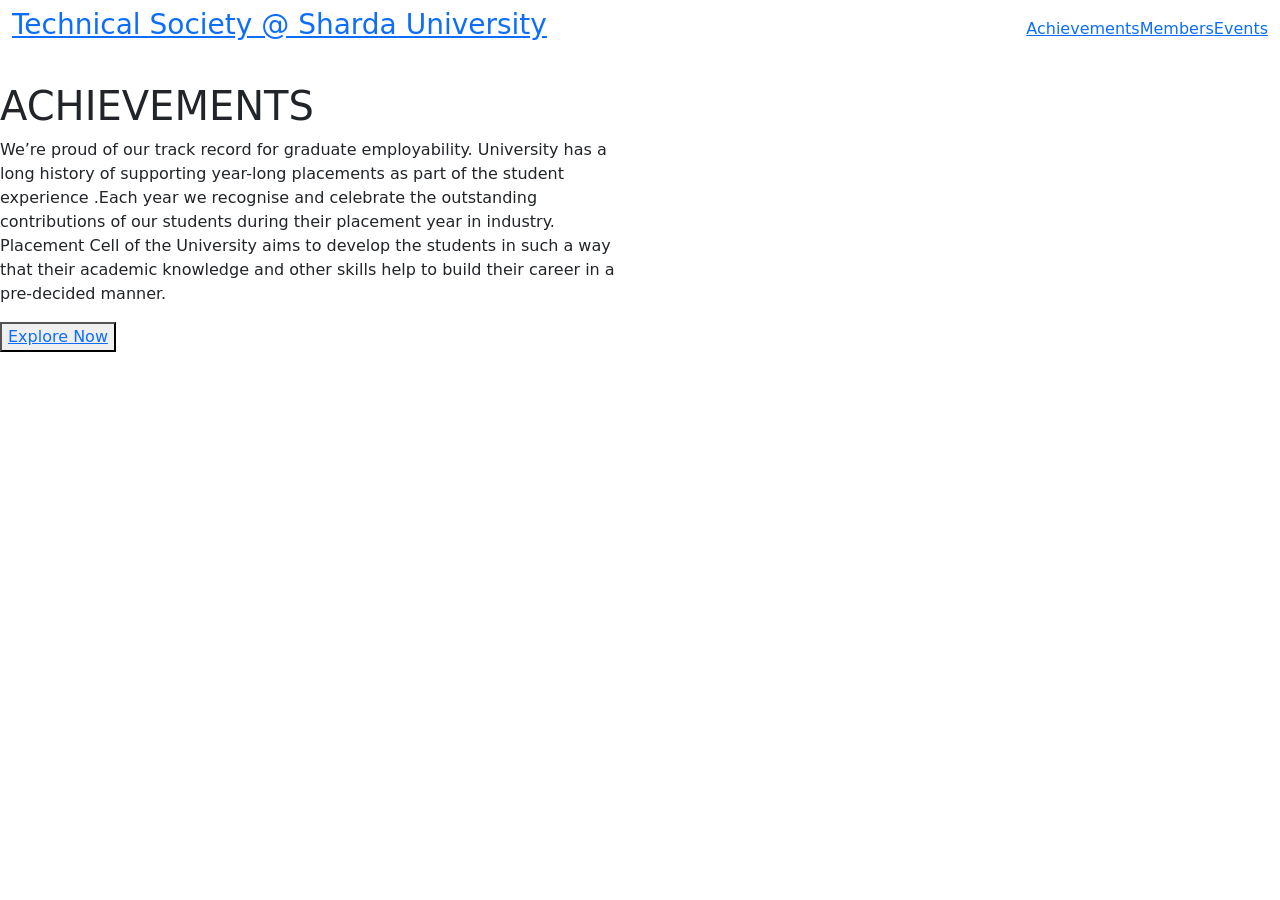
==== Technical Society/Achievments/achievements.html @ d92e9f2e "hello" ====
<!DOCTYPE html>
<html lang="en">

<head>
  <meta charset="UTF-8" />
  <meta http-equiv="X-UA-Compatible" content="IE=edge" />
  <meta name="viewport" content="width=device-width, initial-scale=1.0" />
  <title>Achievements</title>
  <link href="https://cdn.jsdelivr.net/npm/bootstrap@5.1.3/dist/css/bootstrap.min.css" rel="stylesheet"
    integrity="sha384-1BmE4kWBq78iYhFldvKuhfTAU6auU8tT94WrHftjDbrCEXSU1oBoqyl2QvZ6jIW3" crossorigin="anonymous" />
  <script src="https://cdn.jsdelivr.net/npm/bootstrap@5.1.3/dist/js/bootstrap.bundle.min.js"
    integrity="sha384-ka7Sk0Gln4gmtz2MlQnikT1wXgYsOg+OMhuP+IlRH9sENBO0LRn5q+8nbTov4+1p"
    crossorigin="anonymous"></script>
    <script src="./caraousel.js"></script>
    <link rel="stylesheet" href="./caraouselStyle.css">
  <link rel="stylesheet" href="achieve_style.css" />
  <link rel="stylesheet" href="/master.css" />
</head>

<body>
  <header class="header">
    <div class="container-fluid">
      <nav class="navbar navbar-expand-lg navbar-light bg-lignt">
        <h3> <a class="navbar-brand-1" href="">Technical Society @ Sharda University</a></h3>
        <button class="navbar-toggler" type="button" data-bs-toggle="collapse" data-bs-target="#navbarTogglerDemo02"
          aria-controls="navbarTogglerDemo02" aria-expanded="false" aria-label="Toggle navigation">
          <span class="navbar-toggler-icon navbar-light"></span>
        </button>

        <div class="collapse navbar-collapse" id="navbarTogglerDemo02">
          <ul class="navbar-nav ms-auto">
            <li class="nav-item">
              <a class="highlight" href="/Achievments/achievements.html">Achievements</a>
            </li>
            <li class="nav-item">
              <a class="underline" href="/Members/members.html">Members</a>
            </li>
            <li class="nav-item">
              <a class="underline" href="/Events/event.html">Events</a>
            </li>
          </ul>
        </div>
    </div>
    </nav>
  </header>
  <section class="achievements">
    <div class="container-title-page">
      <div class="title-row row">
        <div class="col-lg-6 pt-2 pt-lg-0 order-2 order-lg-1 d-flex flex-column justify-content-center">
          <img class="dots" src="/images/dots.png" alt="" />
          <div class="images">
            <img class="trophy" src="/Achievments/achieve_img/Trophy Cup.png" alt="" />
            <img class="sharda-logo" src="/Achievments/achieve_img/SET Technical Logo8 1.png" alt="" />
          </div>
          <h1 class="heading-achievements">ACHIEVEMENTS</h1>
          <p class="description">
            We’re proud of our track record for graduate employability. University has a long
            history of supporting year-long placements as part of the student
            experience .Each year we recognise and celebrate the outstanding contributions
            of our students during their placement year in industry. Placement Cell of the
            University aims to develop the students in such a way that their academic
            knowledge and other skills help to build their career in a pre-decided manner.
          <br>
          </p>
          <div class="btn-container">
            <button class="btn-explore">
              <a href="#achievement-list">Explore Now</a>
            </button>
          </div>
        </div>
        <div class="col-lg-6 order-1 order-lg-2 achievement-image-container">
          <img src="/Achievments/achieve_img/image 1 (2).png" alt="" class="img-fluid achievement-image down" />
        </div>
        <img src="/images/dots.png" alt="" class="dots-img-2" />
      </div>
    </div>
  </section>

  
</body>
<script src="/Achievments/achieve.js"></script>

</html>
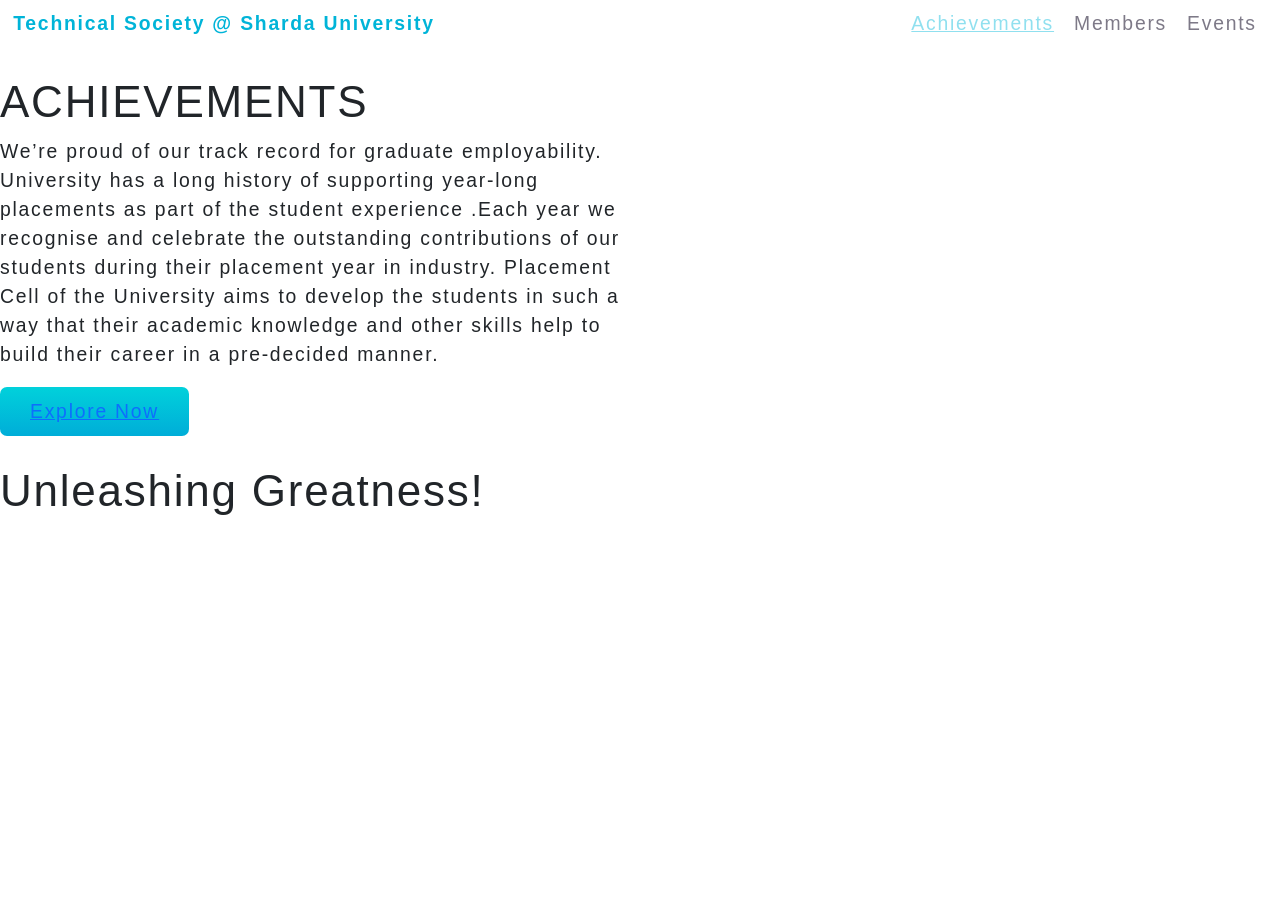
==== commit 7f1b5f3d: "one" ====
--- a/Technical Society/Achievments/achievements.html
+++ b/Technical Society/Achievments/achievements.html
@@ -76,7 +76,12 @@
     </div>
   </section>
 
-  
+  <section class="achievement-list" id="achievement-list">
+    <div class="achievement-container">
+      <img class="trophy-blue" src="/Achievments/achieve_img/healthicons_award-trophy.png" alt="" />
+      <h1 class="achievements-heading">Unleashing Greatness!</h1>
+    </div>
+  </section>
 </body>
 <script src="/Achievments/achieve.js"></script>
 
--- a/Technical Society/Achievments/caraouselStyle.css
+++ b/Technical Society/Achievments/caraouselStyle.css
@@ -0,0 +1,234 @@
+/* START OF SLIDER STYLES */
+@import url('https://fonts.googleapis.com/css2?family=Raleway&family=Roboto+Slab:wght@500&display=swap');
+* {
+	box-sizing: border-box;
+}
+:root,
+body,
+* {
+	font-size: clamp(6pt, 1.1rem, 3vw);
+	margin: 0;
+	padding: 0;
+	-ms-overflow-style: none;
+	scrollbar-width: none;
+	letter-spacing: 0.1rem;
+	scroll-snap-type: inherit;
+	font-family: -apple-system, BlinkMacSystemFont, Oxygen-Sans,
+		Ubuntu, Cantarell, sans-serif;
+}
+:root::-webkit-scrollbar,
+body::-webkit-scrollbar {
+	display: none;
+}
+
+.slider {
+	width: 100%;
+	position: relative;
+}
+
+.pagination {
+	list-style: none;
+}
+
+.slides {
+	width: 100%;
+	height: 500px;
+	display: flex;
+	gap: 0;
+	align-items: stretch;
+	overflow-x: scroll;
+	overflow-y: clip;
+	-ms-overflow-style: none;
+	scrollbar-width: none;
+	scroll-behavior: smooth;
+	scroll-snap-type: x proximity;
+}
+.slides::-webkit-scrollbar {
+	display: none;
+}
+
+.slide {
+	min-width: 100%;
+	min-height: 100%;
+	position: relative;
+	scroll-margin-block-start: 0;
+	scroll-snap-align: start;
+	scroll-snap-stop: always;
+}
+
+.slide img {
+	width: 100%;
+	min-height: 100%;
+	max-height: 100%;
+	object-fit: cover;
+}
+
+.slideText {
+	position: absolute;
+	text-align: center;
+	width: 70%;
+	top: 50%;
+	left: 50%;
+	transform: translate(-50%, -50%);
+}
+.slideHeading {
+	line-height: 1.4;
+}
+.slideTagline {
+	line-height: 1.6;
+}
+
+.slideNav {
+	min-width: 1rem;
+	min-height: 1rem;
+	display: inline-block;
+	position: absolute;
+	top: 50%;
+	transform: translate(0%, -50%);
+}
+.slideNav svg {
+	width: 1.4rem;
+	height: auto;
+}
+.prev-slide {
+	left: 0;
+}
+.next-slide {
+	right: 0;
+}
+
+.pagination {
+	position: absolute;
+	display: flex;
+	gap: 0.5rem;
+	bottom: 1em;
+	left: 50%;
+	transform: translateX(-50%);
+}
+.pagination a {
+	text-decoration: none;
+}
+.slideBtn {
+	min-width: 0.5rem;
+	min-height: 0.5rem;
+	border-radius: 0.5rem;
+	display: inline-block;
+}
+/* END OF SLIDER STYLES */
+
+
+/* CUSTOMIZING OPTIONS: Add Slides, Delete Slides, Settings */
+/* SPACING/SIZING OPTIONS NOT INCLUDED: You may edit Margins/Padding/Line-Height/Letter-Spacing/Font-Size in the rulesets above */
+/* Maybe fork it and add spacing/sizing options? */
+.slidecreator,
+.slidedeleter,
+.settings, .copier {
+	width: 98%;
+	display: flex;
+	flex-wrap: wrap;
+	justify-content: space-evenly;
+	gap: 2rem;
+	padding: 1.8rem 0;
+	align-items: stretch;
+	position: relative;
+}
+.slidecreator input,
+.slidecreator input[type="submit"],
+.delBtn,
+.deleteField,
+.options, .copy, #copyToClipboard {
+	width: 40%;
+	padding: 0.5rem 1rem;
+	font-family: "Raleway";
+	font-weight: bold;
+	box-shadow: 0 0 3px rgba(0, 0, 0, 0.2);
+	border-radius: 0.3rem;
+	border: none;
+	cursor: pointer;
+}
+
+.slidecreator input[type="submit"],
+.options[type="submit"], .copy, #copyToClipboard {
+	background-color: #627231;
+	color: #fff;
+}
+.slidecreator input[type="submit"]:hover,
+.options[type="submit"]:hover, .copy:hover, #copyToClipboard:hover {
+	background-color: #d2e286;
+	color: #4b4b4b;
+} 
+
+.delBtn {
+	background-color: #aa0000;
+	color: #fff;
+}
+.delBtn:hover {
+	background-color: #ff0000;
+}
+
+input[type="text"]:focus {
+	outline: 2px solid #00a34c;
+}
+
+.bordered {
+	border: 1px solid rgba(0, 0, 0, 0.2);
+	border-radius: 5px;
+	margin: 1rem auto;
+	margin-top: 2rem;
+}
+
+.formtitle, .copiertitle {
+	position: absolute;
+	top: 0;
+	left: 3rem;
+	transform: translatey(-50%);
+	background: #fff;
+	font-family: raleway;
+	color: #00a34c;
+	padding: 0 2px;
+}
+
+.overlay {
+	position: fixed;
+	z-index: 10;
+	display: none;
+	top: 0;
+	left:0;
+	width: 100%;
+	height: 100%;
+	background-color:rgba(0,0,0,0.9);
+}
+.modal {
+	position: absolute;
+	z-index: 10;
+	left: 50%;
+	top: 50%;
+	transform: translate(-50%, -50%);
+	display: flex;
+	flex-wrap: wrap;
+	justify-content: center;
+	align-items: space-between;
+	gap: 1rem;
+	padding: 1.8rem 0;
+	align-items: center;
+}
+
+#copyToClipboard {
+	padding: 0.5rem 1rem;
+	width: 100%;
+}
+#copyToClipboard:focus-visible {
+	outline: none;
+}
+
+.codebox {
+	min-height: 50vh;
+	min-width: 50vw;
+	padding: 1rem;
+	font-family: monospace;
+	letter-spacing: 0.01rem;
+	line-height: 1.4rem;
+	box-shadow: 0 0 3px rgba(0, 0, 0, 0.2);
+	border-radius: 0.3rem;
+	border: none;
+}
--- a/master.css
+++ b/master.css
@@ -0,0 +1,135 @@
+body {
+  animation: pageLoad 0.75s;
+}
+
+nav {
+  display: flex;
+  justify-content: space-between;
+  align-items: center;
+  flex-direction: row;
+  padding: 3% 5%;
+  background-color: white;
+}
+
+.collapse {
+  text-align: right;
+}
+
+nav h3 {
+  font-weight: 700;
+  font-size: 1rem;
+  margin: auto 0;
+  cursor: pointer;
+}
+nav h3 a {
+  text-decoration: none;
+  color: #00b4d8;
+}
+
+nav h3 a:hover {
+  color: #00b4d8;
+}
+nav ul {
+  list-style: none;
+  margin: auto 0;
+}
+
+nav ul li {
+  display: inline;
+  margin: 15px;
+  font-size: 1rem;
+  font-weight: 400;
+  margin: 0 10px;
+}
+
+nav ul li a {
+  position: relative;
+  text-decoration: none;
+  color: #7d7987;
+}
+
+.underline:hover {
+  color: #ff00d6;
+}
+
+.underline::before {
+  content: "";
+  position: absolute;
+  display: block;
+  width: 100%;
+  height: 2px;
+  bottom: 0;
+  left: 0;
+  background-color: #ff00d6;
+  transform: scaleX(0);
+  transition: transform 0.3s ease;
+}
+
+.underline:hover::before {
+  transform: scaleX(1);
+  transition: 0.3s ease-in-out;
+}
+
+.highlight {
+  color: #90e0ef;
+  text-decoration: underline;
+}
+
+.highlight:hover {
+  color: #90e0ef;
+}
+.btn-explore {
+  background: linear-gradient(#01d1db, #00add8);
+  padding: 10px 30px;
+  color: white;
+  border-radius: 7px;
+  cursor: pointer;
+  border: 0;
+  transition: 0.4s ease-in-out;
+}
+
+.btn-explore:hover {
+  background: linear-gradient(#01d1db, #41bdda);
+  transition: 0.4s ease-in-out;
+}
+@keyframes pageLoad {
+  from {
+    transform: translateY(-10px);
+    opacity: 0;
+  }
+
+  to {
+    transform: translateY(0px);
+    opacity: 1;
+  }
+}
+
+footer {
+  padding: 40px 80px;
+  background-color: #00a5d0;
+  display: block;
+  color: white;
+  position: relative;
+}
+.footer h4 {
+  font-size: 2rem;
+}
+
+.contact {
+  text-align: right;
+}
+.copyright {
+  position: absolute;
+  display: inline;
+}
+
+.down {
+  transform: translate(0%, 0%);
+  transition: transform 1s ease-in-out;
+}
+
+.down:hover {
+  transform: translate(0%, 10%);
+  transition: transform 1s ease-in-out;
+  position: relative;
+}
